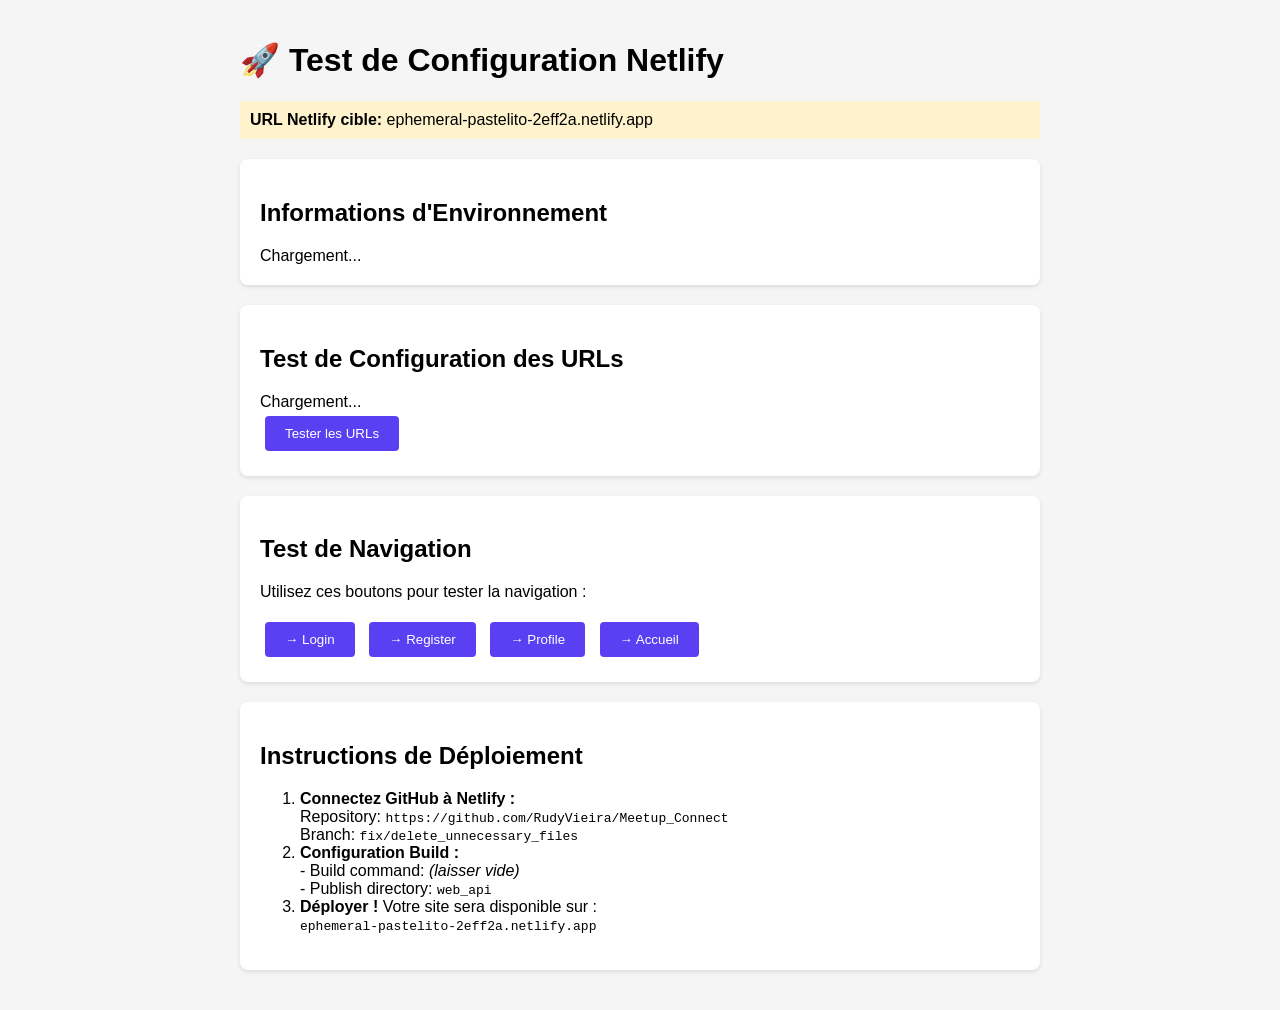
==== web_api/test-netlify-config.html @ 24c4f269 "feat: Add Netlify configuration test page for ephemeral-pastelito-2eff2a.netlify.app" ====
<!DOCTYPE html>
<html lang="fr">
<head>
    <meta charset="UTF-8">
    <meta name="viewport" content="width=device-width, initial-scale=1.0">
    <title>Test Configuration Netlify - Meetup Connect</title>
    <style>
        body {
            font-family: Arial, sans-serif;
            max-width: 800px;
            margin: 0 auto;
            padding: 20px;
            background-color: #f5f5f5;
        }
        .test-section {
            background: white;
            margin: 20px 0;
            padding: 20px;
            border-radius: 8px;
            box-shadow: 0 2px 4px rgba(0,0,0,0.1);
        }
        .success { color: #28a745; }
        .error { color: #dc3545; }
        .info { color: #007bff; }
        .highlight { background-color: #fff3cd; padding: 10px; border-radius: 4px; margin: 10px 0; }
        button {
            background-color: #5A3FF3;
            color: white;
            border: none;
            padding: 10px 20px;
            border-radius: 4px;
            cursor: pointer;
            margin: 5px;
        }
        button:hover {
            background-color: #4a2fd8;
        }
    </style>
</head>
<body>
    <h1>🚀 Test de Configuration Netlify</h1>
    <div class="highlight">
        <strong>URL Netlify cible:</strong> ephemeral-pastelito-2eff2a.netlify.app
    </div>
    
    <div class="test-section">
        <h2>Informations d'Environnement</h2>
        <div id="env-info">Chargement...</div>
    </div>

    <div class="test-section">
        <h2>Test de Configuration des URLs</h2>
        <div id="url-tests">Chargement...</div>
        <button onclick="runURLTests()">Tester les URLs</button>
    </div>

    <div class="test-section">
        <h2>Test de Navigation</h2>
        <div id="nav-tests">
            <p>Utilisez ces boutons pour tester la navigation :</p>
            <button onclick="testNavigate('login')">→ Login</button>
            <button onclick="testNavigate('register')">→ Register</button>
            <button onclick="testNavigate('profile')">→ Profile</button>
            <button onclick="testNavigate('')">→ Accueil</button>
        </div>
    </div>

    <div class="test-section">
        <h2>Instructions de Déploiement</h2>
        <ol>
            <li><strong>Connectez GitHub à Netlify :</strong><br>
                Repository: <code>https://github.com/RudyVieira/Meetup_Connect</code><br>
                Branch: <code>fix/delete_unnecessary_files</code>
            </li>
            <li><strong>Configuration Build :</strong><br>
                - Build command: <em>(laisser vide)</em><br>
                - Publish directory: <code>web_api</code>
            </li>
            <li><strong>Déployer !</strong> Votre site sera disponible sur :<br>
                <code>ephemeral-pastelito-2eff2a.netlify.app</code>
            </li>
        </ol>
    </div>

    <script type="module">
        import { ENV_CONFIG } from './config/environment.js';
        import URLUtils from './utils/URLUtils.js';
        import { APP_CONFIG } from './constants/index.js';

        // Afficher les informations d'environnement
        function displayEnvInfo() {
            const envInfo = document.getElementById('env-info');
            const isNetlifyTarget = window.location.hostname.includes('pastelito');
            
            envInfo.innerHTML = `
                <p><strong>Hostname actuel:</strong> <code>${window.location.hostname}</code></p>
                <p><strong>Est Netlify:</strong> <span class="${ENV_CONFIG.isNetlify() ? 'success' : 'error'}">${ENV_CONFIG.isNetlify()}</span></p>
                <p><strong>Est Local:</strong> <span class="${ENV_CONFIG.isLocal() ? 'success' : 'error'}">${ENV_CONFIG.isLocal()}</span></p>
                <p><strong>Base URL configurée:</strong> <code>"${APP_CONFIG.baseUrl}"</code></p>
                <p><strong>URL complète:</strong> <code>${window.location.href}</code></p>
                ${isNetlifyTarget ? '<p class="success">✅ Configuration Netlify détectée !</p>' : '<p class="info">ℹ️ Environnement local détecté</p>'}
            `;
        }

        // Test des URLs
        window.runURLTests = function() {
            const urlTests = document.getElementById('url-tests');
            const testCases = [
                { name: 'Accueil', path: '' },
                { name: 'Login', path: 'login' },
                { name: 'Register', path: 'register' },
                { name: 'Profile', path: 'profile' },
                { name: 'Communautés', path: 'communautes' }
            ];

            let results = '<h3>URLs générées :</h3><ul>';
            
            testCases.forEach(test => {
                try {
                    const url = URLUtils.buildUrl(test.path);
                    results += `<li><strong>${test.name}:</strong> <code>${url}</code></li>`;
                } catch (error) {
                    results += `<li><strong>${test.name}:</strong> <span class="error">Erreur - ${error.message}</span></li>`;
                }
            });

            results += '</ul>';
            urlTests.innerHTML = results;
        };

        // Test de navigation
        window.testNavigate = function(path) {
            const url = URLUtils.buildUrl(path);
            alert(`Navigation vers: ${url}\n\n(En production, cela naviguerait vers cette URL)`);
            console.log('Navigation test:', url);
        };

        // Exposer URLUtils globalement
        window.URLUtils = URLUtils;

        // Initialiser la page
        displayEnvInfo();
        runURLTests();
    </script>
</body>
</html>
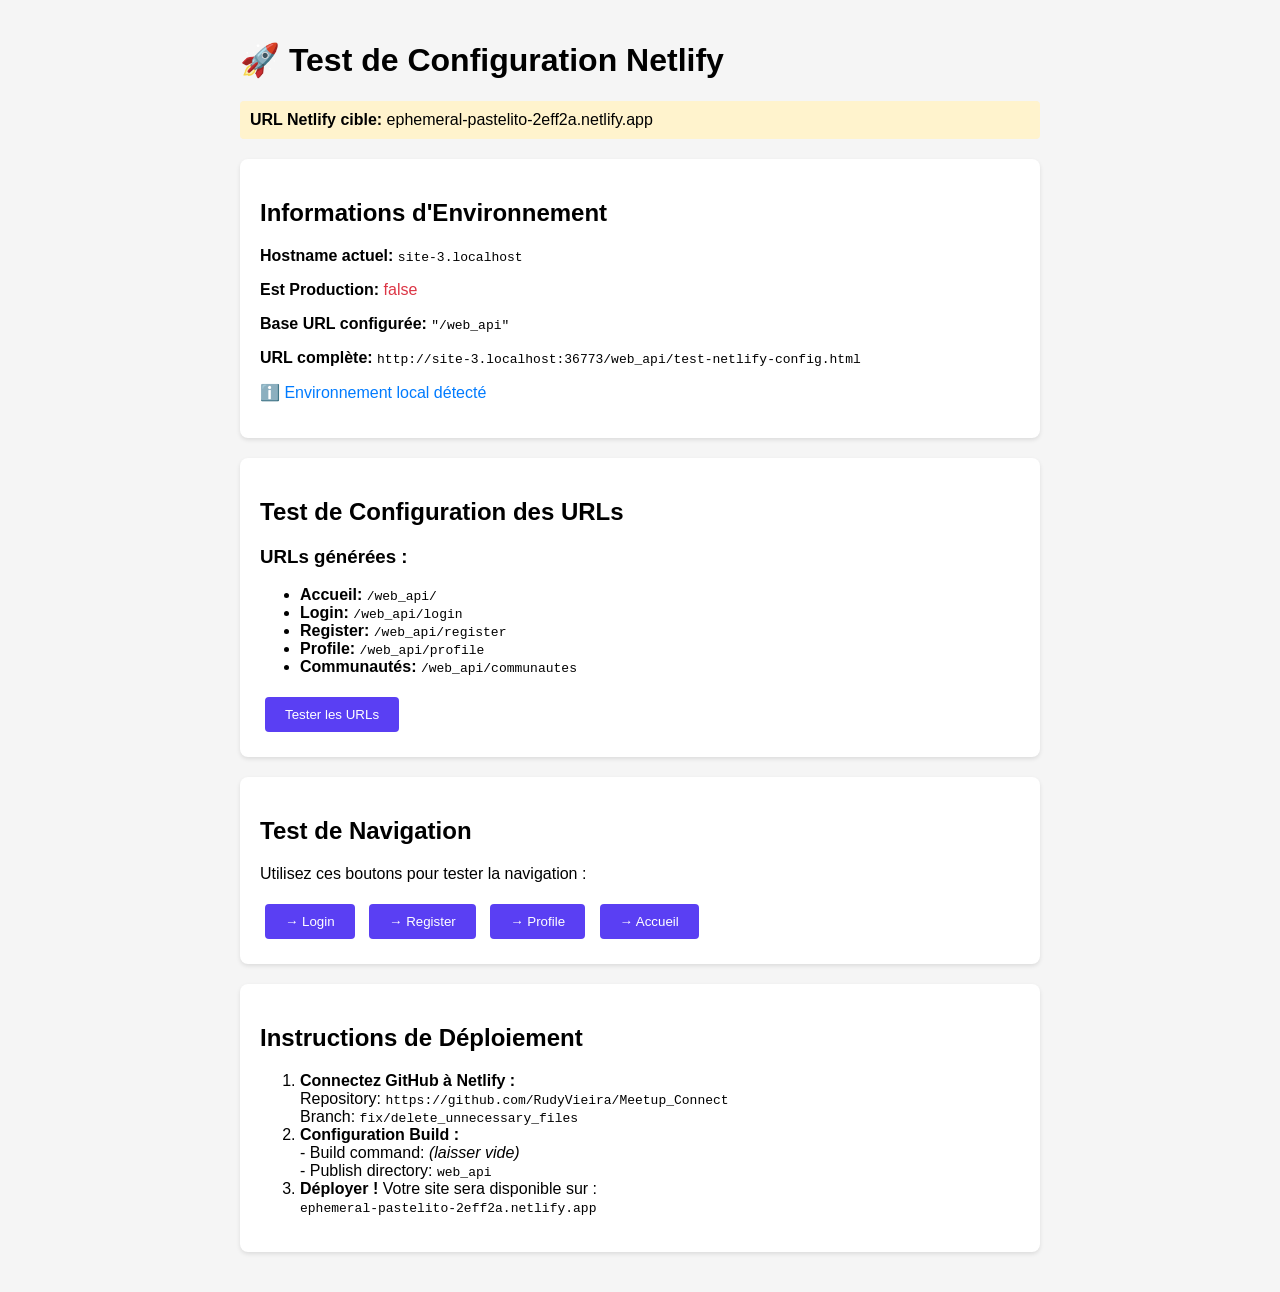
==== commit 48f85a7b: "fix: Resolve module export issues and simplify URL management" ====
--- a/web_api/test-netlify-config.html
+++ b/web_api/test-netlify-config.html
@@ -84,8 +84,8 @@
 
     <script type="module">
         import { ENV_CONFIG } from './config/environment.js';
-        import URLUtils from './utils/URLUtils.js';
-        import { APP_CONFIG } from './constants/index.js';
+        import { buildUrl, navigate } from './utils/URLHelpers.js';
+        import { getBaseUrl, isProduction } from './config/base.js';
 
         // Afficher les informations d'environnement
         function displayEnvInfo() {
@@ -94,9 +94,8 @@
             
             envInfo.innerHTML = `
                 <p><strong>Hostname actuel:</strong> <code>${window.location.hostname}</code></p>
-                <p><strong>Est Netlify:</strong> <span class="${ENV_CONFIG.isNetlify() ? 'success' : 'error'}">${ENV_CONFIG.isNetlify()}</span></p>
-                <p><strong>Est Local:</strong> <span class="${ENV_CONFIG.isLocal() ? 'success' : 'error'}">${ENV_CONFIG.isLocal()}</span></p>
-                <p><strong>Base URL configurée:</strong> <code>"${APP_CONFIG.baseUrl}"</code></p>
+                <p><strong>Est Production:</strong> <span class="${isProduction() ? 'success' : 'error'}">${isProduction()}</span></p>
+                <p><strong>Base URL configurée:</strong> <code>"${getBaseUrl()}"</code></p>
                 <p><strong>URL complète:</strong> <code>${window.location.href}</code></p>
                 ${isNetlifyTarget ? '<p class="success">✅ Configuration Netlify détectée !</p>' : '<p class="info">ℹ️ Environnement local détecté</p>'}
             `;
@@ -117,7 +116,7 @@
             
             testCases.forEach(test => {
                 try {
-                    const url = URLUtils.buildUrl(test.path);
+                    const url = buildUrl(test.path);
                     results += `<li><strong>${test.name}:</strong> <code>${url}</code></li>`;
                 } catch (error) {
                     results += `<li><strong>${test.name}:</strong> <span class="error">Erreur - ${error.message}</span></li>`;
@@ -130,13 +129,13 @@
 
         // Test de navigation
         window.testNavigate = function(path) {
-            const url = URLUtils.buildUrl(path);
+            const url = buildUrl(path);
             alert(`Navigation vers: ${url}\n\n(En production, cela naviguerait vers cette URL)`);
             console.log('Navigation test:', url);
         };
 
-        // Exposer URLUtils globalement
-        window.URLUtils = URLUtils;
+        // Exposer les fonctions globalement
+        window.buildUrl = buildUrl;
 
         // Initialiser la page
         displayEnvInfo();
